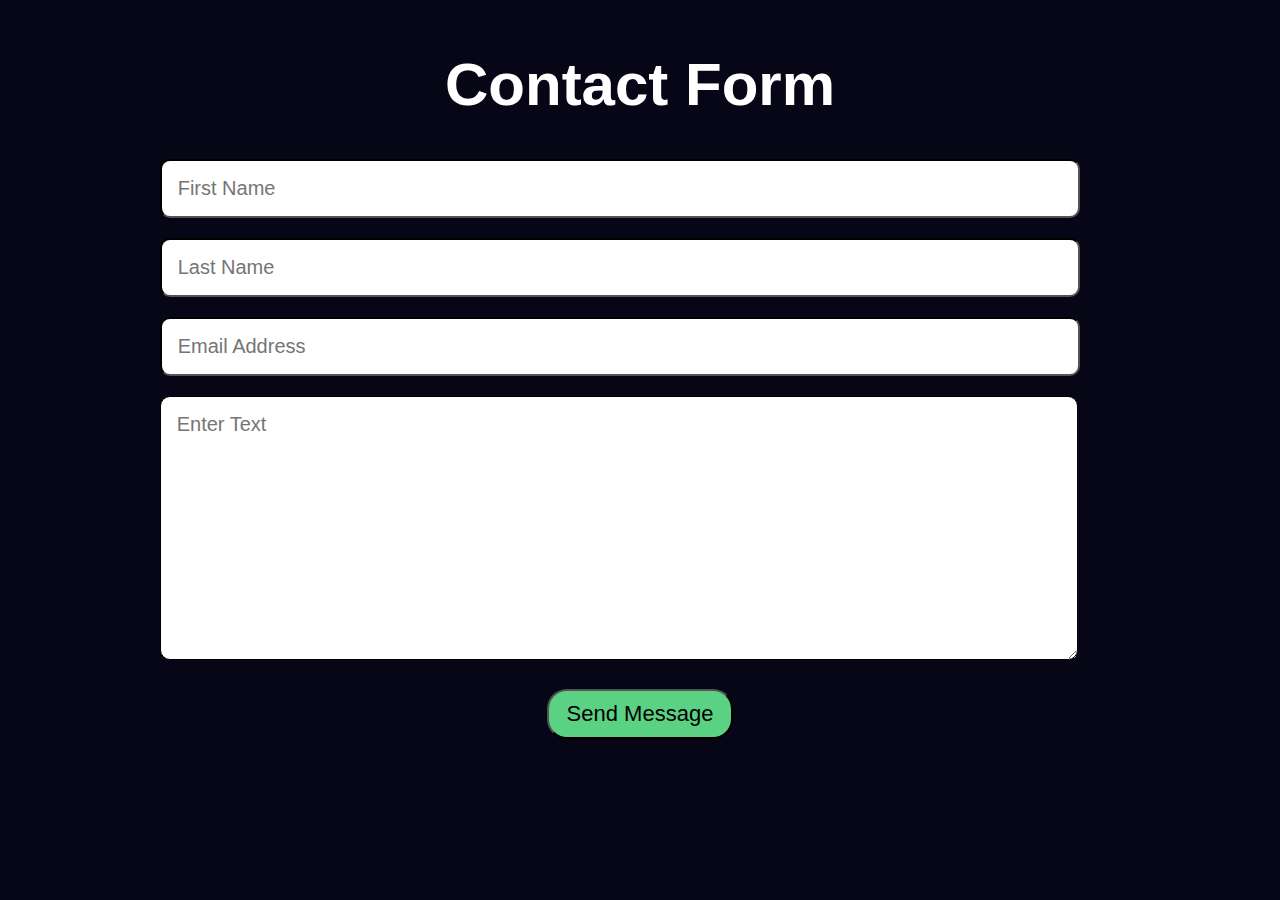
==== contactform.html @ ef83f7bc "Add files via upload" ====
<!DOCTYPE html>
<html lang="en">
<head>
    <meta charset="UTF-8">
    <meta name="viewport" content="width=device-width, initial-scale=1.0">
    <link rel="stylesheet" href="styles.css">
    <title>Contact Form</title>
</head>
<body>
    <form action="https://formspree.io/f/mwkgrlqg" method="POST">
        <h1>Contact Form</h1>
        <input type="text" name="First" placeholder="First Name" autocomplete="off"required>
        <input type="text" name="Last" placeholder="Last Name" autocomplete="off"required>
        <input type="email" name="email" placeholder="Email Address" autocomplete="off"required>
        <textarea name="Message" id="" cols="30" rows="10" placeholder="Enter Text"autocomplete="off" required></textarea>
        <button type="submit"> Send Message </button>
    </form>
</body>
</html>
---- styles.css ----
*{
    background-color: #060616;
}
h1 {
    color: white;
    padding-top: 10px;
    text-align: center;
    font-size: 60px;
    font-family: Arial, Helvetica, sans-serif;
}
input {
    background-color: white;
    width: 70%;
    margin-left: 12%;
    font-size: 20px;
    padding: 16px 16px;
    border-radius: 10px;
    border-color: black;
    margin-bottom: 20px;

}
textarea {
    background-color: white;
    width: 70%;
    margin-left: 12%;
    font-size: 20px;
    padding: 16px 16px;
    border-radius: 10px;
    border-color: black;
    margin-bottom: 25px;
    font-family: Arial, Helvetica, sans-serif;

}
input :focus-within {
    outline: none;
    border-color: #5bd183;
    border-width: 3px;
}
textarea :focus-within {
    outline: none;
    border-color: #5bd183;
    border-width: 3px;
}
button {
    background-color: #5bd183;
    border-radius: 20px;
    border-color: black;
    font-size: 22px;
    padding: 10px 18px;
    text-align: center;
    display: flex;
    margin: auto;
}
button:hover {
    opacity: 80%;
    cursor: pointer;
}
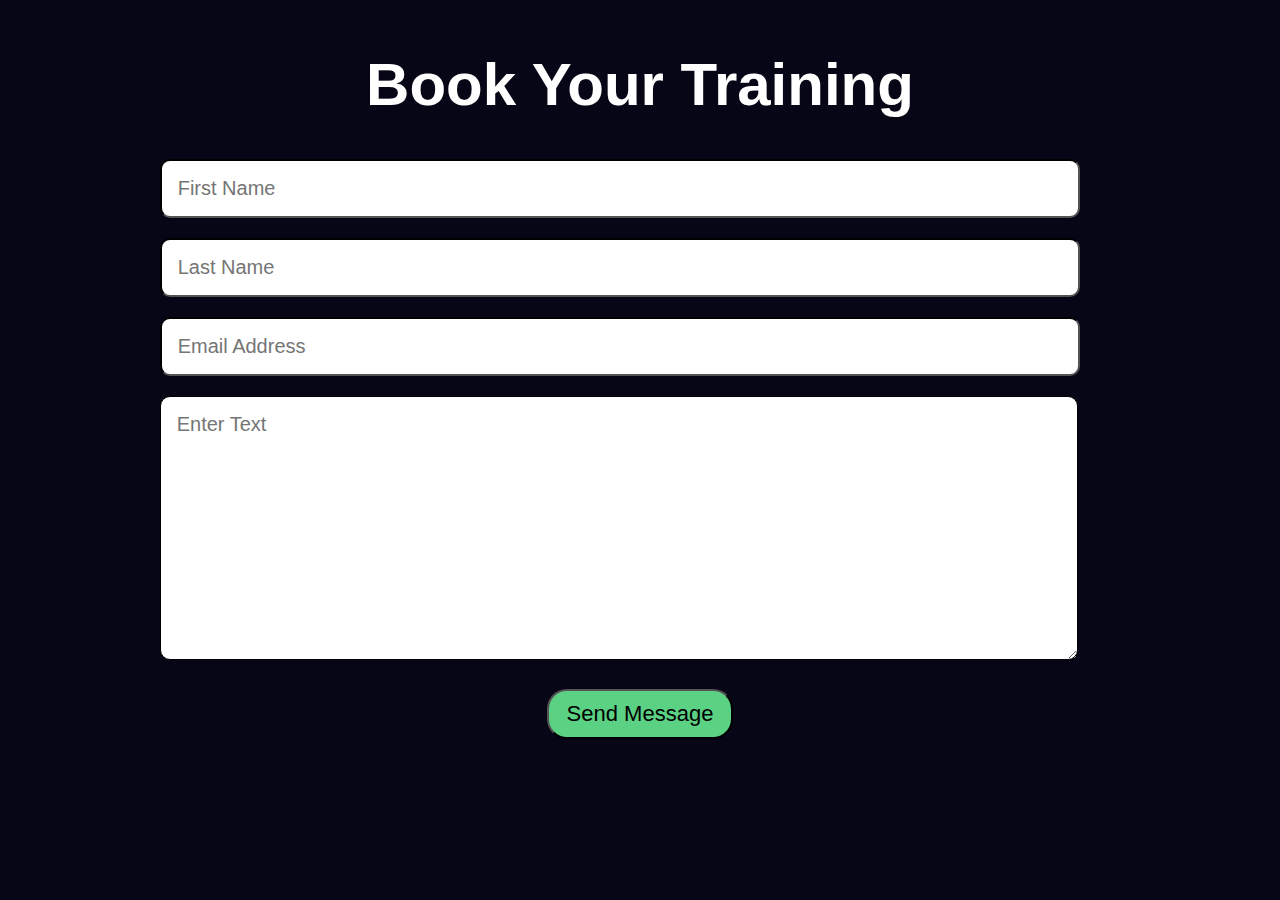
==== commit 69acd613: "Update contactform.html" ====
--- a/contactform.html
+++ b/contactform.html
@@ -4,11 +4,11 @@
     <meta charset="UTF-8">
     <meta name="viewport" content="width=device-width, initial-scale=1.0">
     <link rel="stylesheet" href="styles.css">
-    <title>Contact Form</title>
+    <title>Training Booking From</title>
 </head>
 <body>
-    <form action="https://formspree.io/f/mwkgrlqg" method="POST">
-        <h1>Contact Form</h1>
+    <form action="https://formspree.io/f/xpzvylpe" method="POST">
+        <h1>Book Your Training</h1>
         <input type="text" name="First" placeholder="First Name" autocomplete="off"required>
         <input type="text" name="Last" placeholder="Last Name" autocomplete="off"required>
         <input type="email" name="email" placeholder="Email Address" autocomplete="off"required>
@@ -16,4 +16,4 @@
         <button type="submit"> Send Message </button>
     </form>
 </body>
-</html>+</html>
